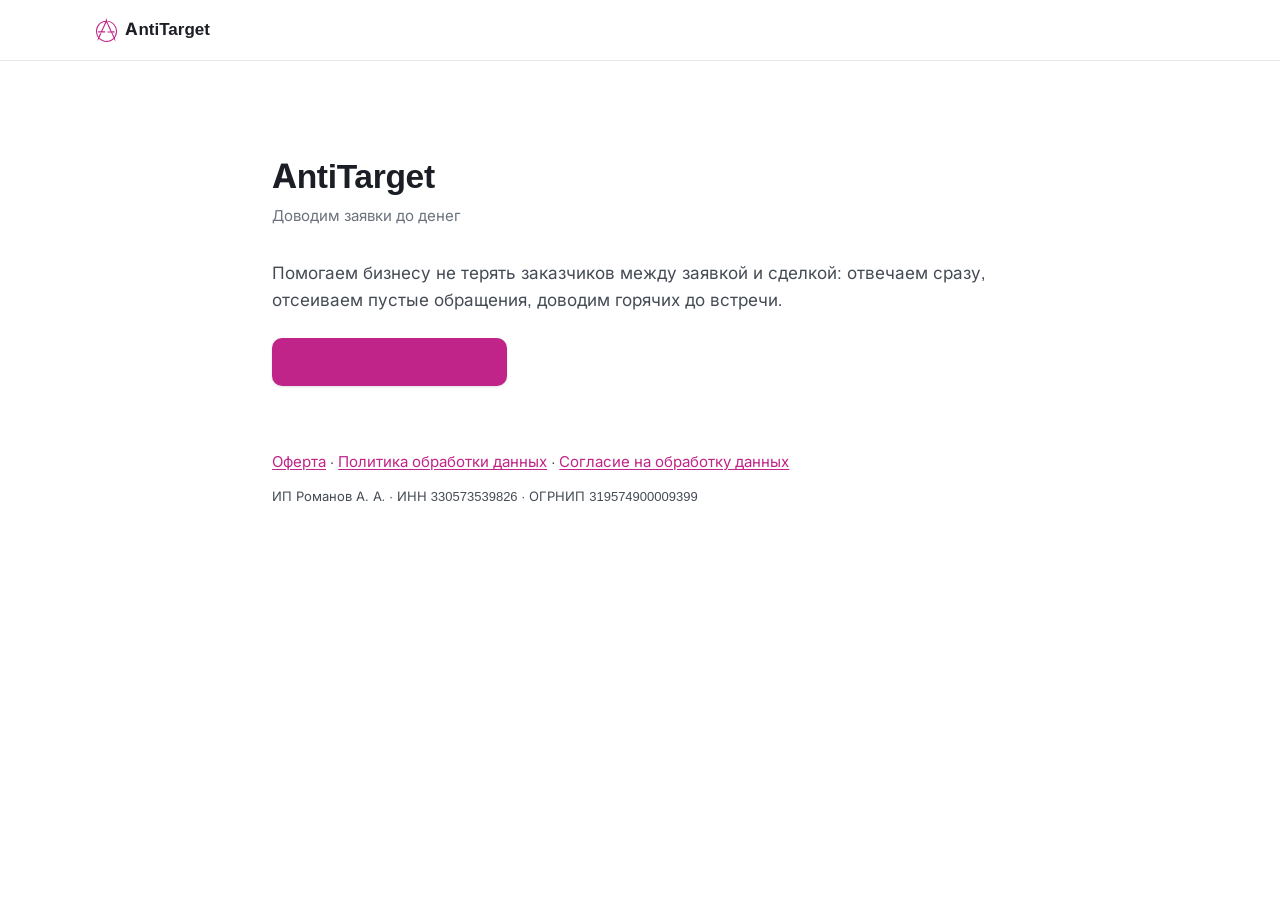
==== index.html @ bfed0693 "feat: юр-страницы (согласие/политика/оферта-заглушка) + корень + 404" ====
<!DOCTYPE html>
<html lang="ru">
<head>
  <meta charset="UTF-8">
  <meta name="viewport" content="width=device-width, initial-scale=1">
  <title>AntiTarget - доводим заявки до денег</title>
  <meta name="description" content="AntiTarget - система приёма и обработки заявок для бизнеса. Отвечаем заказчикам сразу, отсеиваем пустые обращения, доводим горячих до сделки.">
  <link rel="icon" href="assets/logo/favicon.svg" type="image/svg+xml">
  <link rel="stylesheet" href="assets/css/tokens.css">
  <link rel="stylesheet" href="assets/css/base.css">
</head>
<body>
  <header class="simple-header">
    <div class="container">
      <a class="simple-header__logo" href="./"><img src="assets/logo/antitarget.svg" alt="">AntiTarget</a>
    </div>
  </header>

  <main class="doc">
    <div class="container">
      <h1>AntiTarget</h1>
      <p class="doc-date">Доводим заявки до денег</p>
      <p>Помогаем бизнесу не терять заказчиков между заявкой и сделкой: отвечаем сразу, отсеиваем пустые обращения, доводим горячих до встречи.</p>
      <p style="margin-top:var(--sp-5)"><a class="btn btn--primary" href="remont/">Ремонт и отделка →</a></p>

      <p style="margin-top:var(--sp-8)" class="text-small">
        <a href="legal/oferta.html">Оферта</a> ·
        <a href="legal/privacy.html">Политика обработки данных</a> ·
        <a href="legal/consent.html">Согласие на обработку данных</a>
      </p>
      <p class="text-micro text-muted">ИП Романов А. А. · ИНН 330573539826 · ОГРНИП 319574900009399</p>
    </div>
  </main>
</body>
</html>
---- assets/css/tokens.css ----
/* ============================================================
   AntiTarget / remont - ДИЗАЙН-ТОКЕНЫ
   Единственный источник правды по цвету/шрифту/отступам.
   Менять палитру/ритм - ТОЛЬКО здесь.
   Приоритет: скорость (системные шрифты, ноль web-fonts) + доверительный B2B-тон.
   ============================================================ */

/* ---------- ШРИФТ: Inter variable, self-hosted (контроль вида + скорость) ---------- */
@font-face {
  font-family: "Inter";
  font-style: normal;
  font-weight: 100 900;              /* variable: весь диапазон */
  font-display: swap;
  src: url("../fonts/InterVariable.woff2") format("woff2");
}

:root {
  /* ---------- ЦВЕТ: полотно (сдержанное, доверительное, без глянца) ---------- */
  --c-bg:            #ffffff;   /* основной фон полотна */
  --c-bg-soft:       #f6f7f9;   /* мягкий фон секций-чередований */
  --c-bg-inverse:    #1b1e24;   /* тёмные блоки (футер/акцентная секция) */

  --c-ink:           #1b1e24;   /* основной текст - графит, макс. читаемость */
  --c-ink-soft:      #454b54;   /* вторичный текст */
  --c-ink-muted:     #6b727c;   /* подписи/мелочь */
  --c-ink-inverse:   #ffffff;   /* текст на тёмном */

  --c-line:          #e3e6ea;   /* рамки/разделители */
  --c-line-strong:   #cdd2d8;

  /* ---------- ЦВЕТ: акцент (любимый Саныча #C12488, изолированный) ----------
     Роль: ТОЛЬКО действие/ключевые выделения. Не заливать им полотно.
     Плоский, без градиента (данные 2026: плоский CTA бьёт градиент +4%). */
  --c-accent:        #c12488;   /* базовый акцент / CTA */
  --c-accent-hover:  #a71d75;   /* затемнён под hover */
  --c-accent-active: #8f1863;   /* ещё темнее под active/нажатие */
  --c-accent-soft:   #fbeaf4;   /* очень светлый фон-подложка акцента (бейджи/выделения) */
  --c-on-accent:     #ffffff;   /* текст на акценте (белый - проходит контраст на кнопке) */

  /* ---------- ЦВЕТ: доверие (приглушённый, НЕ второй яркий - не спорит с акцентом) ---------- */
  --c-trust:         #2f6f5e;   /* приглушённый зелёный - «надёжно/выполнено» (галочки гарантий) */
  --c-trust-soft:    #e7f1ee;

  /* ---------- ТИПОГРАФИКА: системный стек (кириллица из коробки, ноль загрузки) ---------- */
  --font-sans:
    "Inter", -apple-system, BlinkMacSystemFont, "Segoe UI", Roboto,
    "Helvetica Neue", Arial, "Noto Sans", sans-serif,
    "Apple Color Emoji", "Segoe UI Emoji";

  /* Шкала кегля (моб-first, крупные заголовки для 1-го экрана; clamp = адаптив без медиа) */
  --fs-hero:    clamp(1.75rem, 5.2vw, 3rem);      /* заголовок 1-го экрана */
  --fs-h2:      clamp(1.4rem, 3.6vw, 2.1rem);     /* заголовки секций */
  --fs-h3:      clamp(1.15rem, 2.4vw, 1.4rem);    /* подзаголовки/карточки */
  --fs-lead:    clamp(1.05rem, 2.2vw, 1.25rem);   /* подзаголовок-lead */
  --fs-body:    1.0625rem;                          /* базовый текст ~17px */
  --fs-small:   0.9375rem;                          /* мелкий/подписи ~15px */
  --fs-micro:   0.8125rem;                          /* микроподпись ~13px */

  --lh-tight:   1.15;   /* заголовки */
  --lh-snug:    1.35;   /* подзаголовки */
  --lh-base:    1.6;    /* текст */

  --fw-regular: 400;
  --fw-medium:  500;
  --fw-semibold:600;
  --fw-bold:    700;

  /* ---------- ОТСТУПЫ: 8px-сетка (вертикальный ритм) ---------- */
  --sp-1:  0.25rem;   /* 4  */
  --sp-2:  0.5rem;    /* 8  */
  --sp-3:  0.75rem;   /* 12 */
  --sp-4:  1rem;      /* 16 */
  --sp-5:  1.5rem;    /* 24 */
  --sp-6:  2rem;      /* 32 */
  --sp-7:  3rem;      /* 48 */
  --sp-8:  4rem;      /* 64 */
  --sp-9:  6rem;      /* 96 */

  /* Вертикальные отступы секций (моб → десктоп через clamp) */
  /* было: --section-y: clamp(2.5rem, 7vw, 5rem); */
  --section-y: clamp(3rem, 8vw, 6rem);

  /* ---------- РАСКЛАДКА ---------- */
  --container:    72rem;   /* макс. ширина контента ~1152px */
  --container-narrow: 46rem; /* узкий контейнер для текстовых блоков */
  --gutter:       clamp(1rem, 4vw, 2rem); /* боковые поля */

  /* ---------- РАДИУСЫ / ТЕНИ / ПРОЧЕЕ ---------- */
  --radius-sm: 6px;
  --radius:    10px;
  --radius-lg: 16px;
  --radius-pill: 999px;

  --shadow-sm: 0 1px 2px rgba(27,30,36,.06), 0 1px 3px rgba(27,30,36,.08);
  --shadow:    0 4px 12px rgba(27,30,36,.08), 0 2px 4px rgba(27,30,36,.06);
  --shadow-lg: 0 12px 32px rgba(27,30,36,.12);

  /* Минимальный тап-таргет (данные 2026: <44px = +31% случайных промахов) */
  --tap-min: 48px;

  --transition: 160ms ease;

  /* ---------- КОНФИГ ССЫЛОК (заменяемые константы под будущий переезд/бота) ----------
     deep-link в МАКС-бота пока заглушка. При появлении реальной ссылки
     меняется ТОЛЬКО значение здесь (и дубль в main.js для сборки UTM). */
  --z-sticky: 100;
  --z-header: 90;
}
---- assets/css/base.css ----
/* ============================================================
   AntiTarget — БАЗА: reset + типографика + контейнеры + кнопки
   Общее для всех страниц домена. Наследует tokens.css.
   ============================================================ */

/* ---------- RESET (лёгкий, современный) ---------- */
*, *::before, *::after { box-sizing: border-box; }
* { margin: 0; }

html {
  -webkit-text-size-adjust: 100%;
  text-size-adjust: 100%;
  scroll-behavior: smooth;
}

body {
  font-family: var(--font-sans);
  font-size: var(--fs-body);
  line-height: var(--lh-base);
  color: var(--c-ink);
  background: var(--c-bg);
  -webkit-font-smoothing: antialiased;
  -moz-osx-font-smoothing: grayscale;
  text-rendering: optimizeLegibility;
  min-height: 100vh;
}

img, picture, svg, video {
  display: block;
  max-width: 100%;
  height: auto;
}

svg { fill: currentColor; }

a { color: inherit; text-decoration: none; }
a:not([class]) { color: var(--c-accent); text-decoration: underline; text-underline-offset: 2px; }
a:not([class]):hover { color: var(--c-accent-hover); }

button, input, select, textarea { font: inherit; color: inherit; }
button { cursor: pointer; background: none; border: none; }

ul, ol { list-style: none; padding: 0; }

/* Уважать «уменьшить движение» */
@media (prefers-reduced-motion: reduce) {
  html { scroll-behavior: auto; }
  *, *::before, *::after { animation-duration: .01ms !important; transition-duration: .01ms !important; }
}

/* ---------- ТИПОГРАФИКА ---------- */
h1, h2, h3 {
  line-height: var(--lh-tight);
  font-weight: var(--fw-bold);
  color: var(--c-ink);
  text-wrap: balance; /* аккуратные переносы заголовков */
}
h1 { font-size: var(--fs-hero); letter-spacing: -0.01em; }
h2 { font-size: var(--fs-h2);   letter-spacing: -0.01em; }
h3 { font-size: var(--fs-h3); font-weight: var(--fw-semibold); }

p { line-height: var(--lh-base); text-wrap: pretty; }

strong, b { font-weight: var(--fw-semibold); }

.lead {
  font-size: var(--fs-lead);
  line-height: var(--lh-snug);
  color: var(--c-ink-soft);
}
.text-muted { color: var(--c-ink-muted); }
.text-small { font-size: var(--fs-small); }
.text-micro { font-size: var(--fs-micro); }

/* ---------- РАСКЛАДКА / КОНТЕЙНЕРЫ ---------- */
.container {
  width: 100%;
  max-width: var(--container);
  margin-inline: auto;
  padding-inline: var(--gutter);
}
.container-narrow { max-width: var(--container-narrow); }

.section { padding-block: var(--section-y); }
.section--soft    { background: var(--c-bg-soft); }
.section--inverse { background: var(--c-bg-inverse); color: var(--c-ink-inverse); }
.section--inverse h1, .section--inverse h2, .section--inverse h3 { color: var(--c-ink-inverse); }

/* Заголовок секции + подводка */
.section-head { max-width: 44rem; margin-bottom: var(--sp-6); }
.section-head .eyebrow {
  display: inline-block;
  font-size: var(--fs-small);
  font-weight: var(--fw-semibold);
  color: var(--c-accent);
  text-transform: uppercase;
  letter-spacing: .04em;
  margin-bottom: var(--sp-2);
}
.section-head p { margin-top: var(--sp-3); color: var(--c-ink-soft); font-size: var(--fs-lead); }

/* ---------- КНОПКИ / CTA ---------- */
.btn {
  display: inline-flex;
  align-items: center;
  justify-content: center;
  gap: var(--sp-2);
  min-height: var(--tap-min);
  padding: var(--sp-3) var(--sp-6);
  border-radius: var(--radius);
  font-size: var(--fs-body);
  font-weight: var(--fw-semibold);
  line-height: 1.2;
  text-align: center;
  transition: background var(--transition), transform var(--transition), box-shadow var(--transition);
  -webkit-tap-highlight-color: transparent;
}
.btn:active { transform: translateY(1px); }

/* Primary = акцент Саныча, плоский (без градиента), высококонтрастный */
.btn--primary {
  background: var(--c-accent);
  color: var(--c-on-accent);
  box-shadow: var(--shadow-sm);
}
.btn--primary:hover  { background: var(--c-accent-hover); box-shadow: var(--shadow); }
.btn--primary:active { background: var(--c-accent-active); }

/* Large — под первый экран/финал */
.btn--lg {
  min-height: 56px;
  padding: var(--sp-4) var(--sp-7);
  font-size: var(--fs-lead);
  border-radius: var(--radius-lg);
}

/* Blockmobile — на всю ширину на мобайле */
.btn--block { width: 100%; }
@media (min-width: 40rem) { .btn--auto\@sm { width: auto; } }

/* Микроподпись-clarifier под кнопкой (данные: +9%) */
.cta-note {
  margin-top: var(--sp-3);
  font-size: var(--fs-micro);
  color: var(--c-ink-muted);
  line-height: var(--lh-snug);
}

/* ---------- УТИЛИТЫ ---------- */
.visually-hidden {
  position: absolute; width: 1px; height: 1px;
  padding: 0; margin: -1px; overflow: hidden;
  clip: rect(0 0 0 0); white-space: nowrap; border: 0;
}
:where(a, button, input, select, textarea, [tabindex]):focus-visible {
  outline: 3px solid var(--c-accent);
  outline-offset: 2px;
  border-radius: var(--radius-sm);
}
.stack > * + * { margin-top: var(--sp-4); }   /* вертикальный ритм внутри блока */
.center { text-align: center; }
.nowrap { white-space: nowrap; }

/* ---------- ТЕКСТОВЫЕ СТРАНИЦЫ (legal, заглушки) ---------- */
.doc { padding-block: var(--section-y); }
.doc .container { max-width: 50rem; }
.doc h1 { font-size: var(--fs-h2); margin-bottom: var(--sp-2); }
.doc .doc-date { color: var(--c-ink-muted); font-size: var(--fs-small); margin-bottom: var(--sp-6); }
.doc h2 { font-size: var(--fs-h3); margin-top: var(--sp-6); margin-bottom: var(--sp-3); }
.doc p, .doc li { color: var(--c-ink-soft); margin-bottom: var(--sp-3); }
.doc ul { list-style: disc; padding-left: var(--sp-5); margin-bottom: var(--sp-4); }
.doc li { margin-bottom: var(--sp-2); }
.doc a { color: var(--c-accent); text-decoration: underline; text-underline-offset: 2px; }
.doc-back { display: inline-block; margin-top: var(--sp-7); font-size: var(--fs-small); }

/* Простая шапка для внутренних страниц */
.simple-header { border-bottom: 1px solid var(--c-line); }
.simple-header .container { display: flex; align-items: center; min-height: 60px; }
.simple-header__logo { display: inline-flex; align-items: center; gap: var(--sp-2); font-weight: var(--fw-bold); }
.simple-header__logo img { height: 1.5rem; width: auto; }
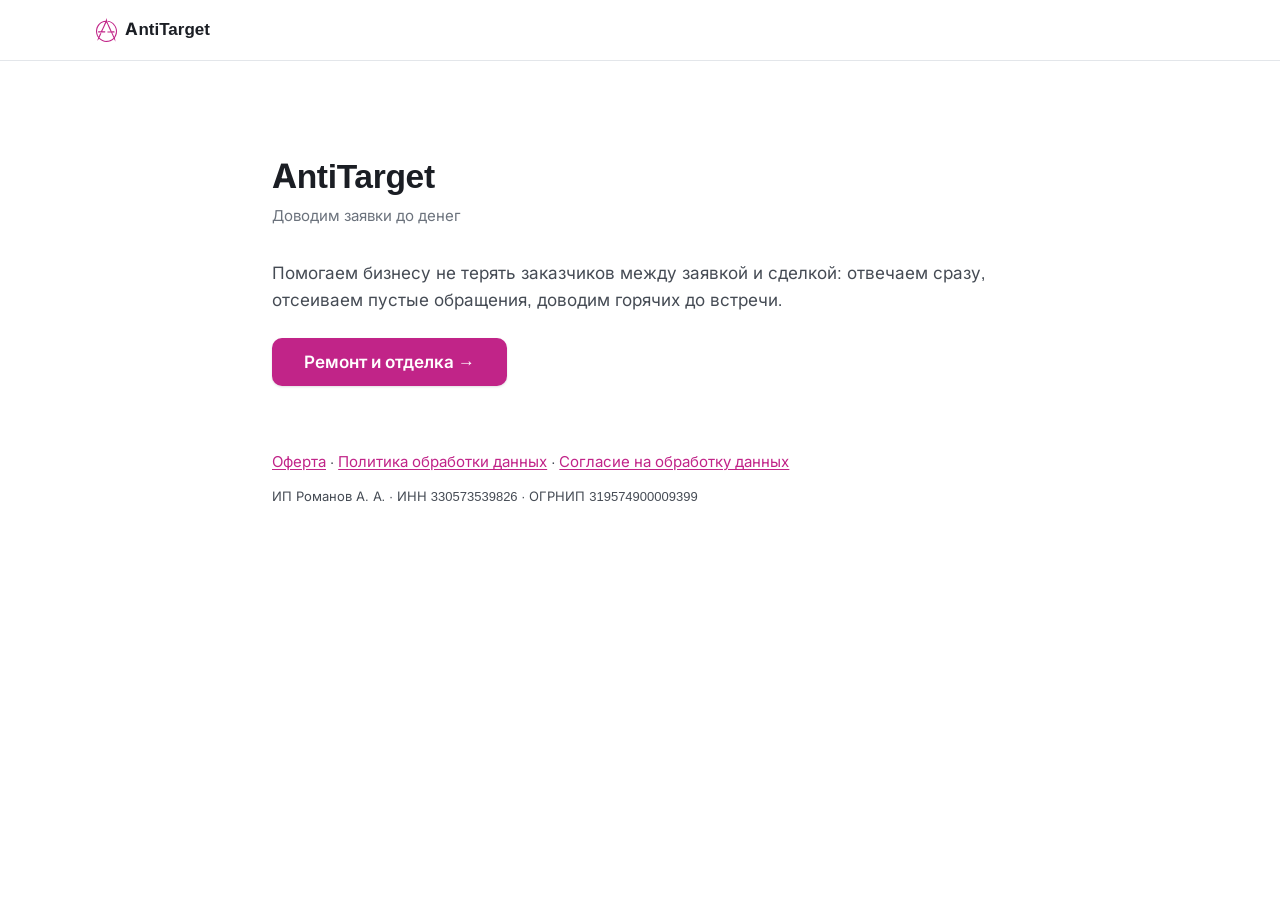
==== commit e6dc7069: "(tag) yandex webmaster" ====
--- a/index.html
+++ b/index.html
@@ -5,6 +5,7 @@
   <meta name="viewport" content="width=device-width, initial-scale=1">
   <title>AntiTarget - доводим заявки до денег</title>
   <meta name="description" content="AntiTarget - система приёма и обработки заявок для бизнеса. Отвечаем заказчикам сразу, отсеиваем пустые обращения, доводим горячих до сделки.">
+  <meta name="yandex-verification" content="dc6428b8b3f62b8a" />
   <link rel="icon" href="assets/logo/favicon.svg" type="image/svg+xml">
   <link rel="stylesheet" href="assets/css/tokens.css">
   <link rel="stylesheet" href="assets/css/base.css">
--- a/assets/css/base.css
+++ b/assets/css/base.css
@@ -126,6 +126,13 @@
 .btn--primary:hover  { background: var(--c-accent-hover); box-shadow: var(--shadow); }
 .btn--primary:active { background: var(--c-accent-active); }
 
+/* Кнопка внутри текстовых страниц: не поддаваться правилу .doc a */
+.doc a.btn--primary,
+.doc a.btn--primary:hover {
+  color: var(--c-on-accent);
+  text-decoration: none;
+}
+
 /* Large — под первый экран/финал */
 .btn--lg {
   min-height: 56px;
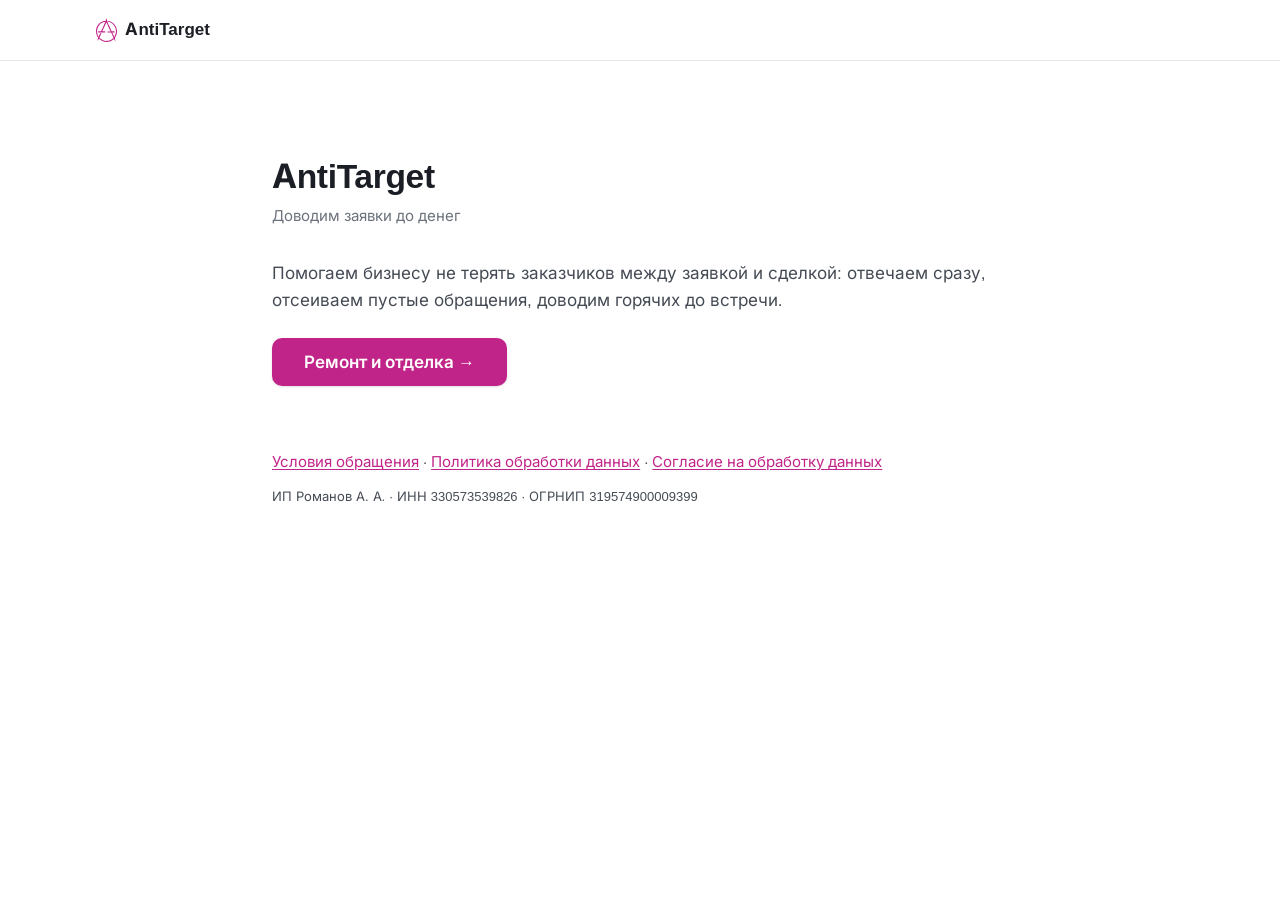
==== commit 47754094: "legal" ====
--- a/index.html
+++ b/index.html
@@ -9,6 +9,22 @@
   <link rel="icon" href="assets/logo/favicon.svg" type="image/svg+xml">
   <link rel="stylesheet" href="assets/css/tokens.css">
   <link rel="stylesheet" href="assets/css/base.css">
+
+  <!-- Yandex.Metrika counter -->
+  <script type="text/javascript">
+  (function(m,e,t,r,i,k,a){
+    m[i]=m[i]||function(){(m[i].a=m[i].a||[]).push(arguments)};
+    m[i].l=1*new Date();
+    for (var j = 0; j < document.scripts.length; j++) {if (document.scripts[j].src === r) { return; }}
+    k=e.createElement(t),a=e.getElementsByTagName(t)[0],k.async=1,k.src=r,a.parentNode.insertBefore(k,a)
+    })(window, document,'script','https://mc.yandex.ru/metrika/tag.js?id=110598391', 'ym');
+
+    ym(110598391, 'init', {ssr:true, webvisor:true, clickmap:true, ecommerce:"dataLayer", referrer: document.referrer, url: location.href, accurateTrackBounce:true, trackLinks:true});
+  </script>
+  <noscript><div><img src="https://mc.yandex.ru/watch/110598391" style="position:absolute; left:-9999px;" alt="" /></div></noscript>
+  <!-- /Yandex.Metrika counter -->
+  <script>window.__ymId = 110598391;</script>
+
 </head>
 <body>
   <header class="simple-header">
@@ -25,7 +41,7 @@
       <p style="margin-top:var(--sp-5)"><a class="btn btn--primary" href="remont/">Ремонт и отделка →</a></p>
 
       <p style="margin-top:var(--sp-8)" class="text-small">
-        <a href="legal/oferta.html">Оферта</a> ·
+        <a href="legal/terms.html">Условия обращения</a> ·
         <a href="legal/privacy.html">Политика обработки данных</a> ·
         <a href="legal/consent.html">Согласие на обработку данных</a>
       </p>
